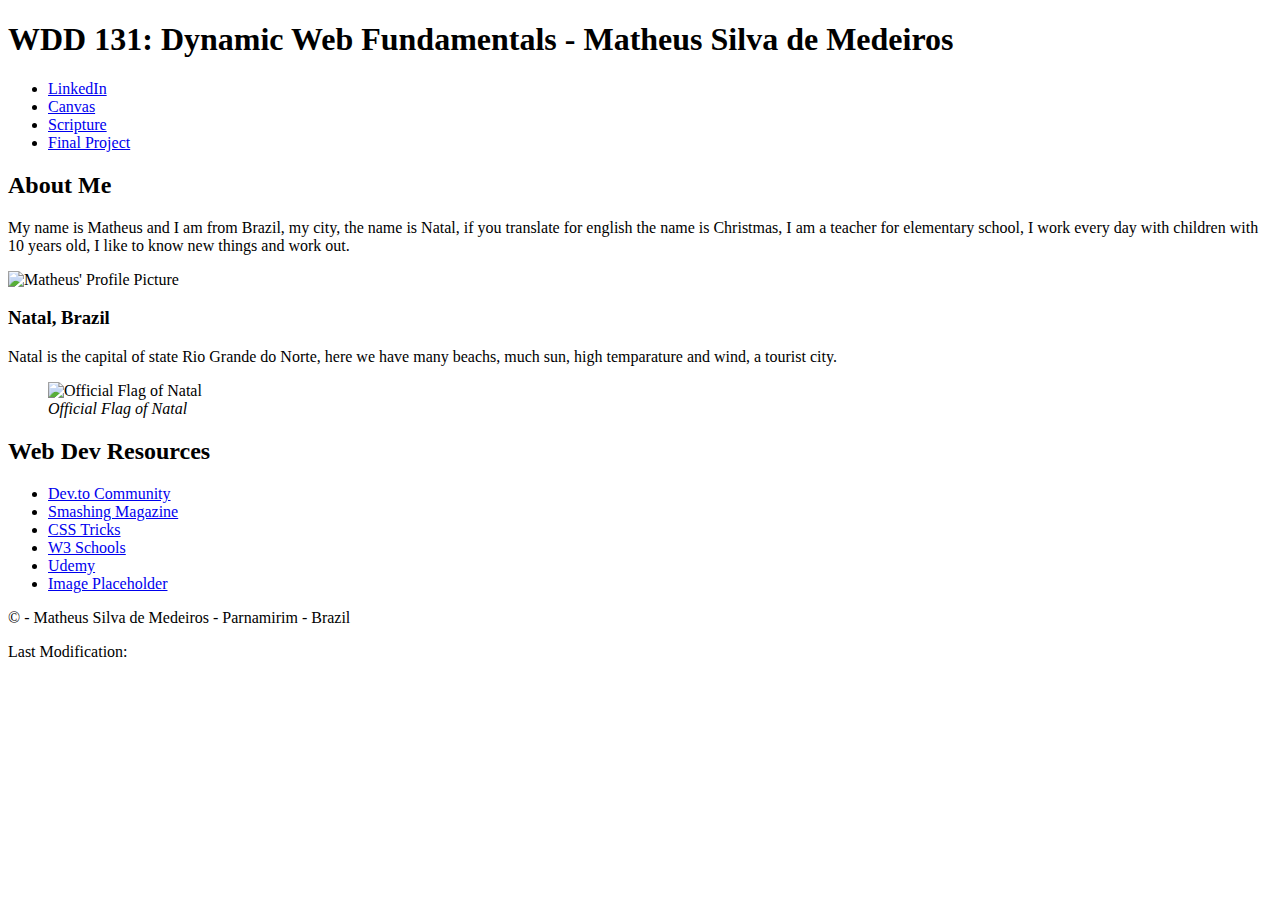
==== index.html @ 0c1ad36f "Add files via upload" ====
<!DOCTYPE html>
<html lang="en">
<head>
    <meta charset="UTF-8">
    <meta name="viewport" content="width=device-width, initial-scale=1.0">
    <meta name="description" content="WDD 131 – Dynamic Web Fundamentals - Matheus Silva de Medeiros">
    <meta name="author" content="Matheus Medeiros">
    <title>WDD 131: Dynamic Web Fundamentals - Matheus Medeiros</title>
    <link href="https://fonts.googleapis.com/css2?family=Open+Sans:wght@300;400;600&family=Poppins:wght@500;700&display=swap" rel="stylesheet">
    <link rel="stylesheet" href="styles/base.css">
    <script src="scripts/getdates.js" defer></script>
</head>

    <body>
        <header>
            <h1>WDD 131: Dynamic Web Fundamentals - <span class="highlight">Matheus Silva de Medeiros</span></h1>
            <nav>
                <ul>
                    <li><a href="https://www.linkedin.com/in/matheus-medeiros-862981298/">LinkedIn</a></li>
                    <li><a href="https://byupw.instructure.com/">Canvas</a></li>
                    <li><a href="https://www.churchofjesuschrist.org/study/scriptures/bofm/1-ne/3?lang=por">Scripture</a></li>
                    <li><a href="#">Final Project</a></li>
                </ul>
            </nav>
        </header>
        
        <main>
            <section class="card">
                <h2>About Me</h2>
                <p>My name is Matheus and I am from Brazil, my city, the name is Natal, if you translate for english
                    the name is Christmas, I am a teacher for elementary school, I work every day with children with 10 
                    years old, I like to know new things and work out.</p>
                <img src="images/profile.jpg" alt="Matheus' Profile Picture">
            </section>
            
            <section class="card">
                <h3>Natal, Brazil</h3>
                <p>Natal is the capital of state Rio Grande do Norte, here we have many beachs, much sun, high temparature
                    and wind, a tourist city.</p>
                <figure>
                    <img src="images/Natal.jpg" alt="Official Flag of Natal">
                    <figcaption><em>Official Flag of Natal</em></figcaption>
                </figure>
            </section>

            <aside class="card">
                <h2>Web Dev Resources</h2>
                <ul>
                    <li><a href="#">Dev.to Community</a></li>
                    <li><a href="#">Smashing Magazine</a></li>
                    <li><a href="#">CSS Tricks</a></li>
                    <li><a href="#">W3 Schools</a></li>
                    <li><a href="#">Udemy</a></li>
                    <li><a href="#">Image Placeholder</a></li>
                </ul>
            </aside>
        
        </main>
        
        <footer>
            <p>&copy; <span id="currentyear"></span> - Matheus Silva de Medeiros - Parnamirim - Brazil</p>
            <p>Last Modification: </p>
        </footer>
    </body>
   
    
</html>
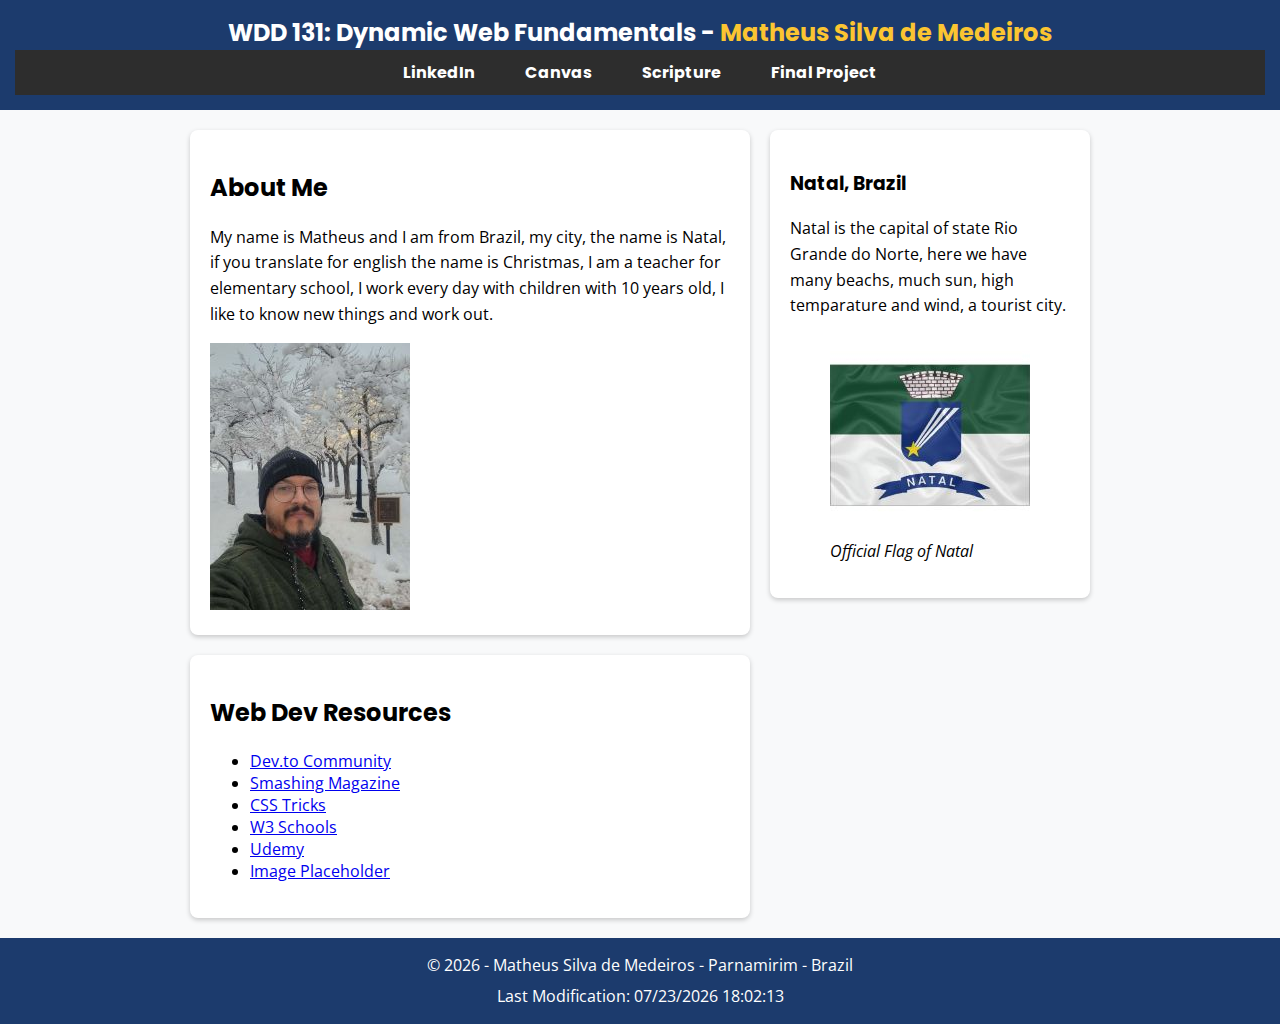
==== commit 1882c547: "Add files via upload" ====
--- a/index.html
+++ b/index.html
@@ -19,7 +19,7 @@
                     <li><a href="https://www.linkedin.com/in/matheus-medeiros-862981298/">LinkedIn</a></li>
                     <li><a href="https://byupw.instructure.com/">Canvas</a></li>
                     <li><a href="https://www.churchofjesuschrist.org/study/scriptures/bofm/1-ne/3?lang=por">Scripture</a></li>
-                    <li><a href="#">Final Project</a></li>
+                    <li><a href="temples.html">Final Project</a></li>
                 </ul>
             </nav>
         </header>
--- a/styles/base.css
+++ b/styles/base.css
@@ -0,0 +1,159 @@
+/* General Styles */
+/* Apply Google Fonts */
+body {
+    font-family: 'Open Sans', sans-serif;
+    margin: 0;
+    padding: 0;
+    background-color: #f8f9fa;
+}
+
+/* Headings */
+h1, h2, h3 {
+    font-family: 'Poppins', sans-serif;
+    font-weight: 700;
+}
+
+/* Navigation */
+nav ul li a {
+    font-family: 'Poppins', sans-serif;
+    font-weight: 500;
+}
+
+/* General Paragraph Text */
+p {
+    font-weight: 400;
+    line-height: 1.6;
+}
+
+/* Header */
+header {
+    background-color: #1c3b6d;
+    color: white;
+    text-align: center;
+    padding: 15px;
+}
+
+header h1 {
+    margin: 0;
+    font-size: 24px;
+}
+
+.highlight {
+    color: #fbc531;
+}
+
+/* Navigation */
+nav {
+    background-color: #2d2d2d;
+    padding: 10px;
+    text-align: center;
+}
+
+nav ul {
+    list-style: none;
+    margin: 0;
+    padding: 0;
+    display: flex;
+    justify-content: center;
+    gap: 20px;
+}
+
+nav ul li {
+    display: inline;
+}
+
+nav ul li a {
+    color: white;
+    text-decoration: none;
+    font-weight: bold;
+    padding: 10px 15px;
+    transition: background 0.3s, color 0.3s, border-radius 0.3s;
+}
+
+nav ul li a:hover {
+    background-color: #fbc531;
+    color: black;
+    border-radius: 5px;
+}
+
+/* Main Layout */
+main {
+    max-width: 900px; /* Limits the width */
+    margin: 20px auto; /* Centers the main content */
+    display: grid;
+    grid-template-columns: 2fr 1fr; /* Two-thirds for content, one-third for aside */
+    gap: 20px;
+    align-items: start;
+}
+
+/* Content Wrapper using CSS Grid */
+.content-wrapper {
+    display: grid;
+    grid-template-columns: 1fr;
+    gap: 20px;
+}
+
+/* Card Styling */
+.card {
+    background-color: white;
+    border-radius: 8px;
+    box-shadow: 0px 2px 5px rgba(0, 0, 0, 0.2);
+    padding: 20px;
+}
+
+/* About Section */
+.about-content {
+    display: flex;
+    align-items: center;
+    justify-content: space-between;
+}
+
+.about-content img {
+    width: 150px;
+    height: auto;
+    border-radius: 8px;
+}
+
+/* Location Section */
+.location img {
+    width: 100px;
+    height: auto;
+}
+
+/* Sidebar */
+aside {
+    max-width: 100%;
+}
+
+.resources ul {
+    padding-left: 20px;
+}
+
+/* Footer */
+footer {
+    background-color: #1c3b6d;
+    color: white;
+    text-align: center;
+    padding: 10px;
+    margin-top: 20px;
+}
+
+footer p {
+    margin: 5px 0;
+}
+
+/* Responsive Design */
+@media (max-width: 768px) {
+    main {
+        grid-template-columns: 1fr; /* Stacks sections on smaller screens */
+    }
+
+    .about-content {
+        flex-direction: column;
+        text-align: center;
+    }
+
+    .about-content img {
+        margin-top: 10px;
+    }
+}
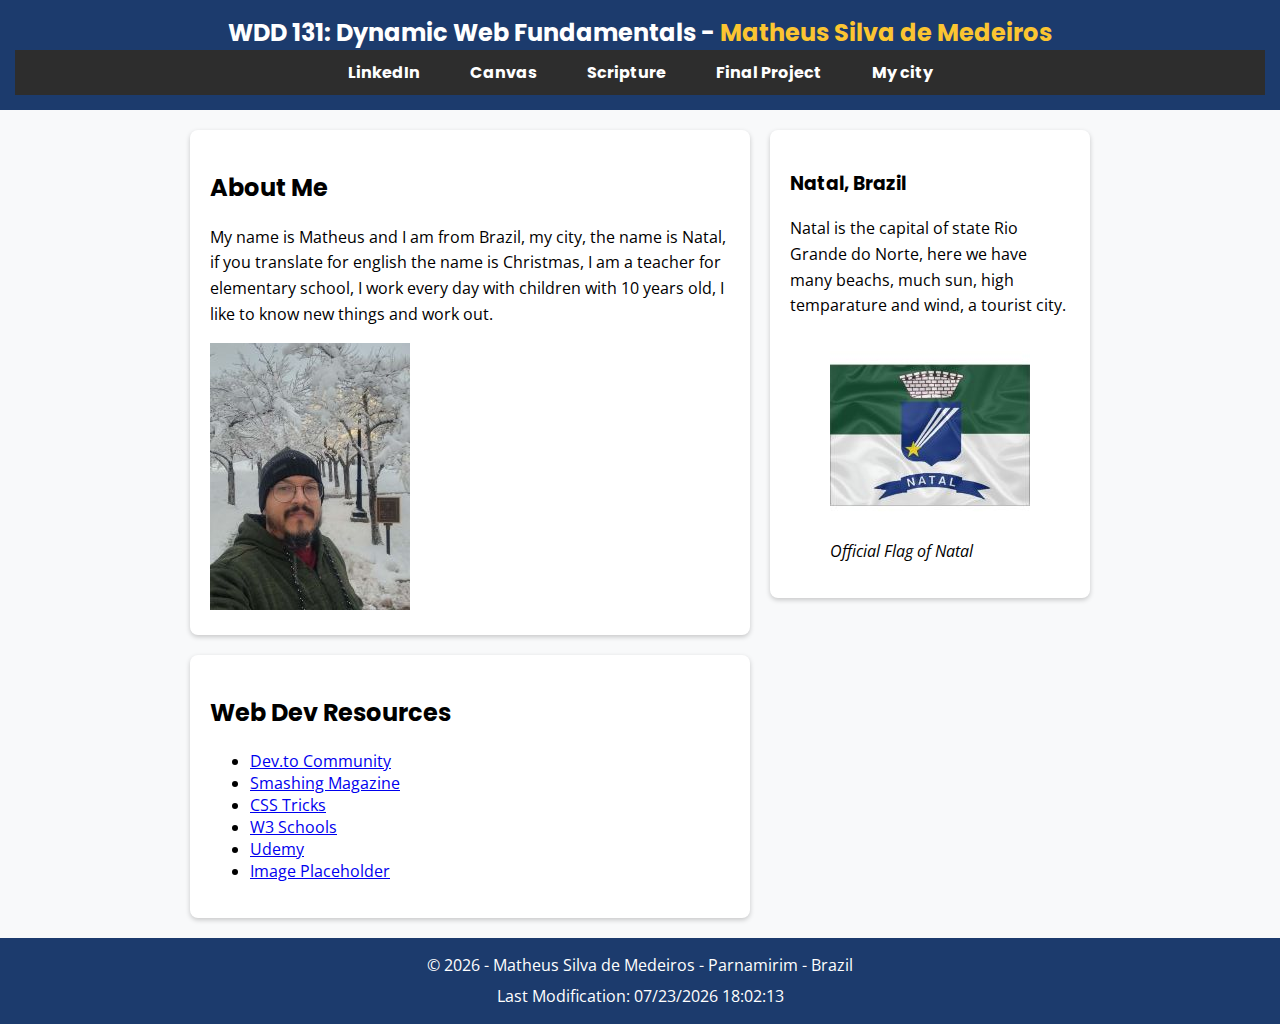
==== commit 34970dbf: "Add files via upload" ====
--- a/index.html
+++ b/index.html
@@ -20,6 +20,7 @@
                     <li><a href="https://byupw.instructure.com/">Canvas</a></li>
                     <li><a href="https://www.churchofjesuschrist.org/study/scriptures/bofm/1-ne/3?lang=por">Scripture</a></li>
                     <li><a href="temples.html">Final Project</a></li>
+                    <li><a href="place.html">My city</a></li>
                 </ul>
             </nav>
         </header>
